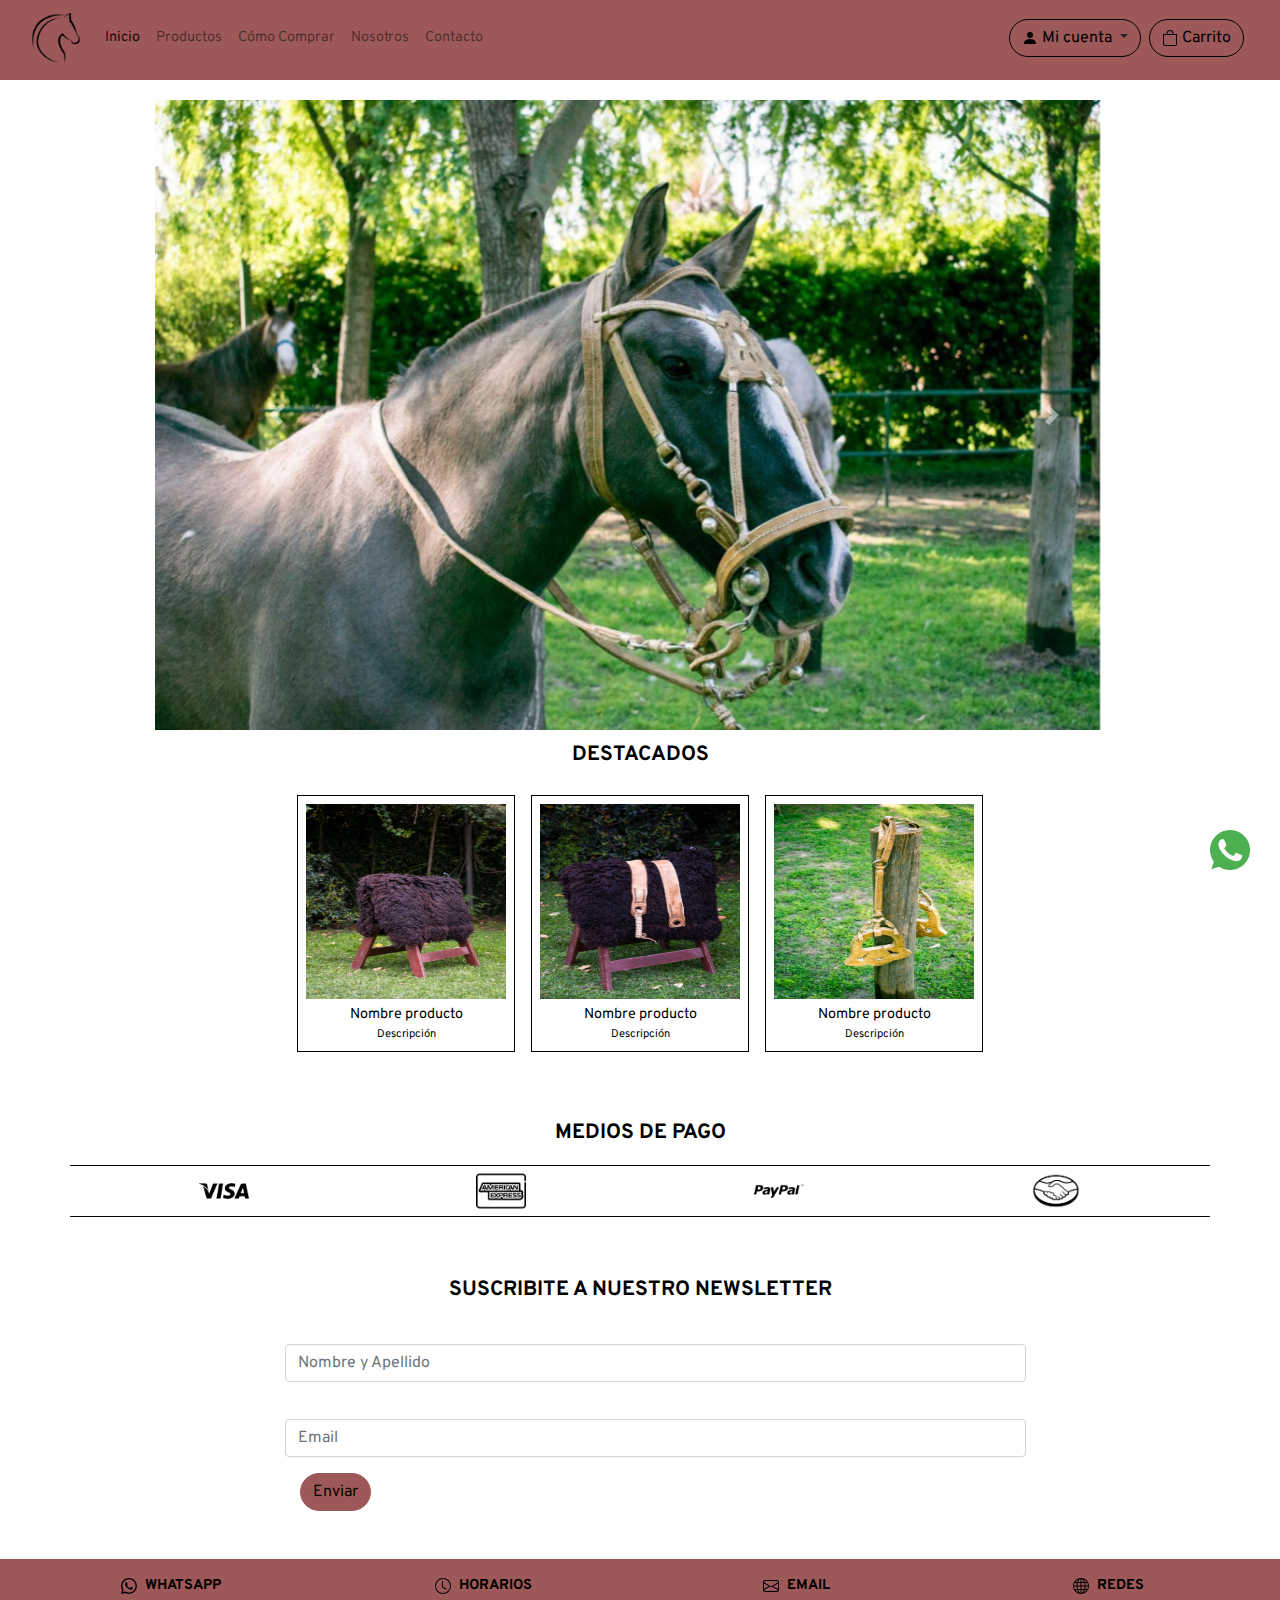
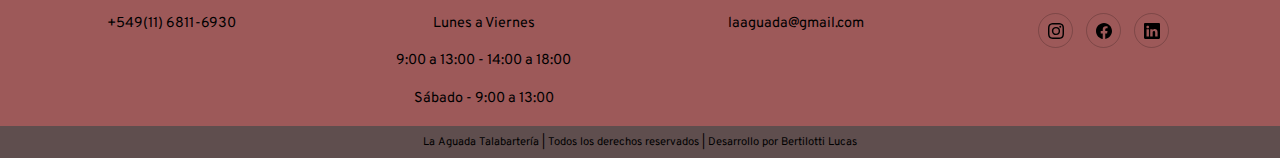
==== index.html @ ffcd155a "initial commit" ====
<!DOCTYPE html>
<html>
<head>
	<title>La Aguada - Inicio</title>
	<meta charset="utf-8">
	<meta name="viewport" content="width=devide-width, initial-scale=1">
	<meta name="description" content="Talabartería La Aguada es una empresa familiar dedicada a la venta de productos de campo. Contamos con envíos a todo el páis.">
	<meta name="keywords" content="talabartería, productos de cuero">
	<link rel="stylesheet" href="css-scss/animate.min.css"/>
	<link rel="stylesheet" href="bootstrap/css/bootstrap.min.css">
	<link rel="stylesheet" href="css-scss/estilos.css" type="text/css">
</head>
<body>
	<header>
		<div class="container-fluid header">
			<nav class="navbar navbar-expand-lg navbar-light">
				<a class="navbar-brand logo" href="index.html"><img src="imagenes/logo.png" alt="Logo"></a>
				<button class="navbar-toggler" type="button" data-toggle="collapse" data-target="#navbarNavAltMarkup" aria-controls="navbarNavAltMarkup" aria-expanded="false" aria-label="Toggle navigation">
					<span class="navbar-toggler-icon"></span>
				</button>
				<div class="collapse navbar-collapse" id="navbarNavAltMarkup">
					<div class="navbar-nav">
						<a class="nav-link active" href="index.html">Inicio </a>
						<a class="nav-link" href="producto.html">Productos</a>
						<a class="nav-link" href="comocomprar.html">Cómo Comprar</a>
						<a class="nav-link" href="nosotros.html">Nosotros</a>
						<a class="nav-link" href="contacto.html">Contacto</a>
					</div>
					<div class="contenedorBotonesHeader">
						<span class="dropdown">
							<button class="botonesHeader btn rounded-pill dropdown-toggle my-1" type="button" id="dropdownMenuButton" data-toggle="dropdown" aria-haspopup="true" aria-expanded="false">
								<a href="#"><i class="bi bi-person-fill"></i><img src="imagenes/person-fill.svg" alt="Botón para ingresar a tú cuenta"> Mi cuenta</a>
							</button>
							<div class="dropdown-menu" aria-labelledby="dropdownMenuButton">
								<button class="btn" data-toggle="modal" data-target="#headerModal">
									<a class="dropdown-item" href="#">Ingresar</a>
									<a class="dropdown-item" href="#">Crear cuenta</a>
								</button>
							</div>
						</span>
						<span>
							<button class="botonesHeader btn rounded-pill my-1" data-toggle="modal" data-target="#headerModal">
								<a href="#"><i class="bi bi-bag"></i><img src="imagenes/bag.svg" alt="Carrito de compras"> Carrito</a>
							</button>
						</span>				
					</div>			
				</div>
			</nav>
		</div>
	</header>
	<div class="container-fluid ">
		<div class="container tamañoCarrousel">
		<div id="carouselExampleInterval" class="carousel slide" data-ride="carousel">
				<div class="carousel-inner">
					<div class="carousel-item active" data-interval="10000">
						<img src="imagenes/caballo1-desktop.jpg" srcset="imagenes/caballo1-mobile.jpg 580w, imagenes/caballo1-tablet.jpg 960w, imagenes/caballo1-desktop.jpg" class="d-block" alt="...">
					</div>
					<div class="carousel-item" data-interval="2000">
						<img src="imagenes/cuchillo2.jpg" srcset="imagenes/cuchillo2-mobile.jpg 580w, imagenes/cuchillo2-tablet.jpg 960w, imagenes/cuchillo2.jpg" class="d-block" alt="...">
					</div>
					<div class="carousel-item">
						<img src="imagenes/lazo1.jpg" srcset="imagenes/lazo1-mobile.jpg 580w, imagenes/lazo1-tablet.jpg 960w, imagenes/lazo1.jpg" class="d-block" alt="...">
					</div>
				</div>
				<a class="carousel-control-prev ml-5" href="#carouselExampleInterval" role="button" data-slide="prev">
					<span class="carousel-control-prev-icon" aria-hidden="true"></span>
					<span class="sr-only">Siguiente</span>
				</a>
				<a class="carousel-control-next" href="#carouselExampleInterval" role="button" data-slide="next">
					<span class="carousel-control-next-icon" aria-hidden="true"></span>
					<span class="sr-only">Anterior</span>
				</a>
			</div>
		</div>
	</div>
	<div>
		<div class="container-fluid">
			<p class="titulo">DESTACADOS</p>
			<div class="container d-flex justify-content-center flex-wrap">
				<div class="contenedorProducto text-center m-2 p-2">
					<a href="producto.html"><img src="productos/producto1.jpg" alt="Producto1"></a>
					<p>Nombre producto</p>
					<p class="descripcionProducto">Descripción</p>
				</div>
				<div class="contenedorProducto text-center m-2 p-2">
					<a href="producto.html"><img src="productos/producto2.jpg" alt="Producto2"></a>
					<p>Nombre producto</p>
					<p class="descripcionProducto">Descripción</p>
				</div>
				<div class="contenedorProducto text-center m-2 p-2">
					<a href="producto.html"><img src="productos/producto3.jpg" alt="Producto3"></a>
					<p>Nombre producto</p>
					<p class="descripcionProducto">Descripción</p>
				</div>
			</div>			
		</div>
	</div>
	<div class="contenedorWhatsapp">
		<a href="https://web.whatsapp.com/" rel="noopener noreferrer" target="_blank"><img class="botonWhatsapp" src="imagenes/whatsapp.png" alt="Whatsapp"></a>
	</div>
	<div class="container-fluid my-5">
		<div class="container">
			<p class="titulo">MEDIOS DE PAGO</p>
		</div>
		<div class="container row mx-auto bordeSolidoTop bordeSolidoBottom">
			<div class="col-12 col-md-6 col-lg-3">
				<img class="d-block mx-auto mediosPago" src="imagenes/visa.png" alt="Medio de pago Visa" title="Visa">				
			</div>
			<div class="col-12 col-md-6 col-lg-3">
				<img class="d-block mx-auto mediosPago" src="imagenes/amex.png" alt="Medio de pago American Express" title="American Express">				
			</div>
			<div class="col-12 col-md-6 col-lg-3">
				<img class="d-block mx-auto mediosPago" src="imagenes/paypal.png" alt="Medio de pago PayPal" title="PayPal">
			</div>
			<div class="col-12 col-md-6 col-lg-3">
				<img class="d-block mx-auto mediosPago" src="imagenes/meli.png" alt="Medio de pago Mercado Pago" title="Mercado Pago">
			</div>
		</div>
	</div>
	<div class="container row mx-auto reseteoFormulario">
		<div class="mx-auto">
			<p class="titulo">SUSCRIBITE A NUESTRO NEWSLETTER</p>
		</div>
		<div class="col-10 col-md-10 offset-2">
			<form>
				<div class="form-group row">
					<div class="col-sm-10">
						<label for="NombreApellido"></label>
						<input type="text" class="form-control" placeholder="Nombre y Apellido" id="NombreApellido">
					</div>
				</div>
				<div class="form-group row">
					<div class="col-sm-10">
						<label for="inputEmail3"></label>
						<input type="email" class="form-control" placeholder="Email" id="inputEmail3">
					</div>
				</div>
				<div class="col-sm-10">
					<button type="button" class="boton btn btn-dark rounded-pill" data-toggle="modal" data-target="#newsletterModal">Enviar</button>
				</div>
			</form>
		</div>
	</div>
	<div class="container-fluid row mx-auto text-center informacionFooter">
		<div class="col-12 col-md-3 col-lg-3">
			<p>
				<i class="bi bi-whatsapp"></i>
				<img src="imagenes/whatsapp.svg" alt="Icono de whatsapp">
				<strong>WHATSAPP</strong>
			</p>
			<p>+549(11) 6811-6930</p>
		</div>
		<div class="col-12 col-md-3 col-lg-3">
			<p>
				<i class="bi bi-clock"></i>
				<img src="imagenes/clock.svg" alt="Icono de un reloj">
				<strong>HORARIOS</strong>
			</p>
			<p>Lunes a Viernes</p>
			<p>9:00 a 13:00 - 14:00 a 18:00</p>
			<p>Sábado - 9:00 a 13:00</p>
		</div>
		<div class="col-12 col-md-3 col-lg-3">
			<p>
				<i class="bi bi-envelope"></i><img src="imagenes/email.svg" alt="Icono del email">
				<strong>EMAIL</strong>
			</p>
			<p>laaguada@gmail.com</p>
		</div>
		<div class="col-12 col-md-3 col-lg-3">
			<p>
				<i class="bi bi-globe"></i>
				<img src="imagenes/redes.svg" alt="Icono representativo de las redes sociales">
				<strong>REDES</strong>
			</p>
			<span class="socialMedia">
				<a href="https://www.instagram.com/laaguada.talabarteria/?hl=es-la" rel="noopener noreferrer" target="_blank">
					<i class="bi bi-instagram"></i>
					<img src="imagenes/instagram.svg" alt="Logo de Instagram" title="Síguenos en Instagram">
				</a>
			</span>
			<span class="socialMedia">
				<a href="https://www.facebook.com/" rel="noopener noreferrer" target="_blank">
					<i class="bi bi-facebook"></i>
					<img src="imagenes/facebook.svg" alt="Logo de Facebook" title="Síguenos en Facebook">
				</a>			
			</span>
			<span class="socialMedia">
				<a href="https://ar.linkedin.com/" rel="noopener noreferrer" target="_blank">
					<i class="bi bi-linkedin"></i>
					<img src="imagenes/linkedin.svg" alt="Logo de Linkedin" title="Síguenos en Linkedin">
				</a>			
			</span>
		</div>
	</div>
	<div class="footer container-fluid text-center py-2">
		<p>La Aguada Talabartería | Todos los derechos reservados | Desarrollo por Bertilotti Lucas<p>
	</div> 
	<!-- Modal Header-->
	<div class="modal fade" id="headerModal" tabindex="-1" aria-labelledby="exampleModalLabel" aria-hidden="true">
		<div class="modal-dialog">
			<div class="modal-content">
				<div class="modal-header">
					<h5 class="modal-title" id="exampleModalLabel"><strong>La Aguada Talabartería</strong></h5>
					<button type="button" class="close" data-dismiss="modal" aria-label="Close">
						<span aria-hidden="true">&times;</span>
					</button>
				</div>
				<div class="modal-body">
					<p>Sitio en construcción.</p>
					<p>Muy pronto estará disponible!</p>
				</div>
				<div class="modal-footer">
					<button type="button" class="btn btn-dark rounded-pill boton" data-dismiss="modal">Salir</button>
				</div>
			</div>
		</div>
	</div>
	<!-- Modal Newsletter-->
	<div class="modal fade" id="newsletterModal" tabindex="-1" aria-labelledby="exampleModalLabel" aria-hidden="true">
		<div class="modal-dialog">
			<div class="modal-content">
				<div class="modal-header">
					<h5 class="modal-title" id="exampleModalLabel"><strong>Newsletter</strong></h5>
					<button type="button" class="close" data-dismiss="modal" aria-label="Close">
						<span aria-hidden="true">&times;</span>
					</button>
				</div>
				<div class="modal-body">
					<p>Muchas gracias por suscribirte!</p>
					<p>Estarás recibiendo todas las novedades.</p>
				</div>
				<div class="modal-footer">
					<button type="button" class="btn btn-dark rounded-pill boton" data-dismiss="modal">Salir</button>
				</div>
			</div>
		</div>
	</div>
	<script src="js/wow.min.js"></script>
    <script>
    	new WOW().init();
    </script>
    <script src="js/jquery-3.5.1.slim.min.js"></script>
    <script src="bootstrap/js/bootstrap.bundle.min.js"></script>
</body>
</html>
---- css-scss/estilos.css ----
@charset "UTF-8";
@import url("https://fonts.googleapis.com/css2?family=Overpass:wght@300;400;600;700&display=swap");
* {
  padding: 0;
  margin: 0;
}

body {
  font-family: "Overpass", sans-serif;
  font-weight: 400;
  color: #000;
  font-size: .9rem;
}

.header {
  position: fixed;
  top: 0;
  min-height: 80px;
  background-color: #9d5959;
  z-index: 999;
}

.header .logo img {
  max-width: 50px;
}

.header .botonesHeader {
  border: 1px solid #000;
  margin-right: 5px;
}

.header .botonesHeader a {
  list-style: none;
  text-decoration: none;
  color: #000;
}

.header .contenedorBotonesHeader {
  margin-left: auto;
}

.header .contenedorBotonesHeader button:focus {
  outline: none;
  -webkit-box-shadow: none;
          box-shadow: none;
}

@media all and (max-width: 1024px) {
  .contenedorBotonesHeader span {
    display: block;
  }
}

.tamañoCarrousel {
  margin-top: 100px;
  width: 80%;
}

.tamañoCarrousel img {
  height: 70vh;
  max-width: 1024;
  max-height: 700px;
  /*
		height: 100%;
		width: 100%;
		object-fit: contain;
		max-width: 1024;
		max-height: 700px;		
		*/
}

.titulo {
  padding-top: 10px;
  text-align: center;
  font-size: 1.3rem;
  font-weight: 700;
}

.contenido {
  padding-top: 80px;
}

.contenedorProducto {
  border: 1px solid #000;
  -webkit-transition: all 450ms ease-in-out;
  transition: all 450ms ease-in-out;
}

.contenedorProducto img {
  width: 200px;
  height: 200px;
  padding-bottom: 5px;
}

.contenedorProducto:hover {
  -webkit-transform: scale(1.1);
          transform: scale(1.1);
  background-color: #fff;
  color: #000;
}

.contenedorProducto p {
  margin: 0;
}

.contenedorProducto .descripcionProducto {
  font-size: 0.7rem;
}

.mediosPago {
  width: 50px;
  height: 50px;
}

.botonWhatsapp {
  display: block;
  width: 40px;
  height: 40px;
  position: fixed;
  right: 30px;
  bottom: 30px;
  text-align: center;
  z-index: 999;
}

.reseteoFormulario input:hover, .reseteoFormulario input:focus, .reseteoFormulario textarea:focus, .reseteoFormulario button:focus {
  outline: none;
  -webkit-box-shadow: none;
          box-shadow: none;
  border: 1px solid #9d5959;
}

.boton {
  background-color: #9d5959;
  border-color: #9d5959;
  color: #000;
}

.boton:hover {
  background-color: #000000;
  border-color: #000000;
  color: #fff;
}

.footer {
  background-color: #5f4e4e;
}

.footer p {
  color: #000;
  font-size: 0.7rem;
  margin: 0;
}

.informacionFooter {
  margin-top: 3rem;
  padding-top: 1rem;
  background-color: #9d5959;
}

.informacionFooter p img {
  margin-right: 5px;
}

.informacionFooter .socialMedia {
  height: 35px;
  width: 35px;
  display: inline-block;
  line-height: 35px;
  margin: 0 10px 10px 0;
  text-align: center;
  border-radius: 50%;
  border: 1px rgba(0, 0, 0, 0.2) solid;
  -webkit-transition: 450ms ease-in-out;
  transition: 450ms ease-in-out;
}

.informacionFooter .socialMedia:hover {
  background-color: #fff;
  -webkit-transition: 450ms ease-in-out;
  transition: 450ms ease-in-out;
}

.bordeSolidoTop {
  border-top: 1px solid #000;
}

.bordeSolidoBottom {
  border-bottom: 1px solid #000;
}

.articulos {
  display: -webkit-box;
  display: -ms-flexbox;
  display: flex;
  -webkit-box-orient: horizontal;
  -webkit-box-direction: normal;
      -ms-flex-flow: row wrap;
          flex-flow: row wrap;
  -webkit-box-pack: center;
      -ms-flex-pack: center;
          justify-content: center;
}

.articulos .columnaProductos {
  display: -webkit-box;
  display: -ms-flexbox;
  display: flex;
  -webkit-box-orient: horizontal;
  -webkit-box-direction: normal;
      -ms-flex-direction: row;
          flex-direction: row;
}

.articulos .columnaProductos .articulo {
  color: #444;
  font-size: 1.3rem;
  letter-spacing: 1px;
  padding: 5px;
  margin: 2px;
  border: 1px solid #BABABA;
}

.articulos .columnaProductos .articulo h3 {
  text-transform: uppercase;
  text-align: center;
}

.articulos .columnaProductos .articulo div {
  font-size: 0.7rem;
}

.articulos .columnaProductos .articulo img {
  width: 150px;
  height: 150px;
}

.card {
  border: 2px solid #000;
  border-radius: 2rem;
}

.card .card-header {
  background-color: #aaa5a5;
  border: none;
  padding: .3rem;
}

.card .btn {
  -webkit-box-shadow: none !important;
          box-shadow: none !important;
}

.contenedorImagen {
  background-image: url(../imagenes/presentacion.jpg);
  background-position: center;
  background-size: cover;
  min-height: 250px;
  height: 60vh;
  max-height: 320px;
}

.presentacion p {
  letter-spacing: .5px;
  word-spacing: .5px;
}

.formulario {
  padding: 20px;
  border: 2px solid #000;
  border-radius: 10%;
  -webkit-box-align: center;
      -ms-flex-align: center;
          align-items: center;
  min-height: 40vh;
}

.formulario .form-control {
  resize: none;
}

.imagenContacto {
  background-image: url("../imagenes/caballo-desktop.jpg");
  background-position: center;
  background-size: cover;
  border-radius: 10%;
  border: 2px solid #000;
  min-height: 40vh;
}

.contacto iframe {
  border: none;
  width: 100%;
  height: 250px;
}
/*# sourceMappingURL=estilos.css.map */
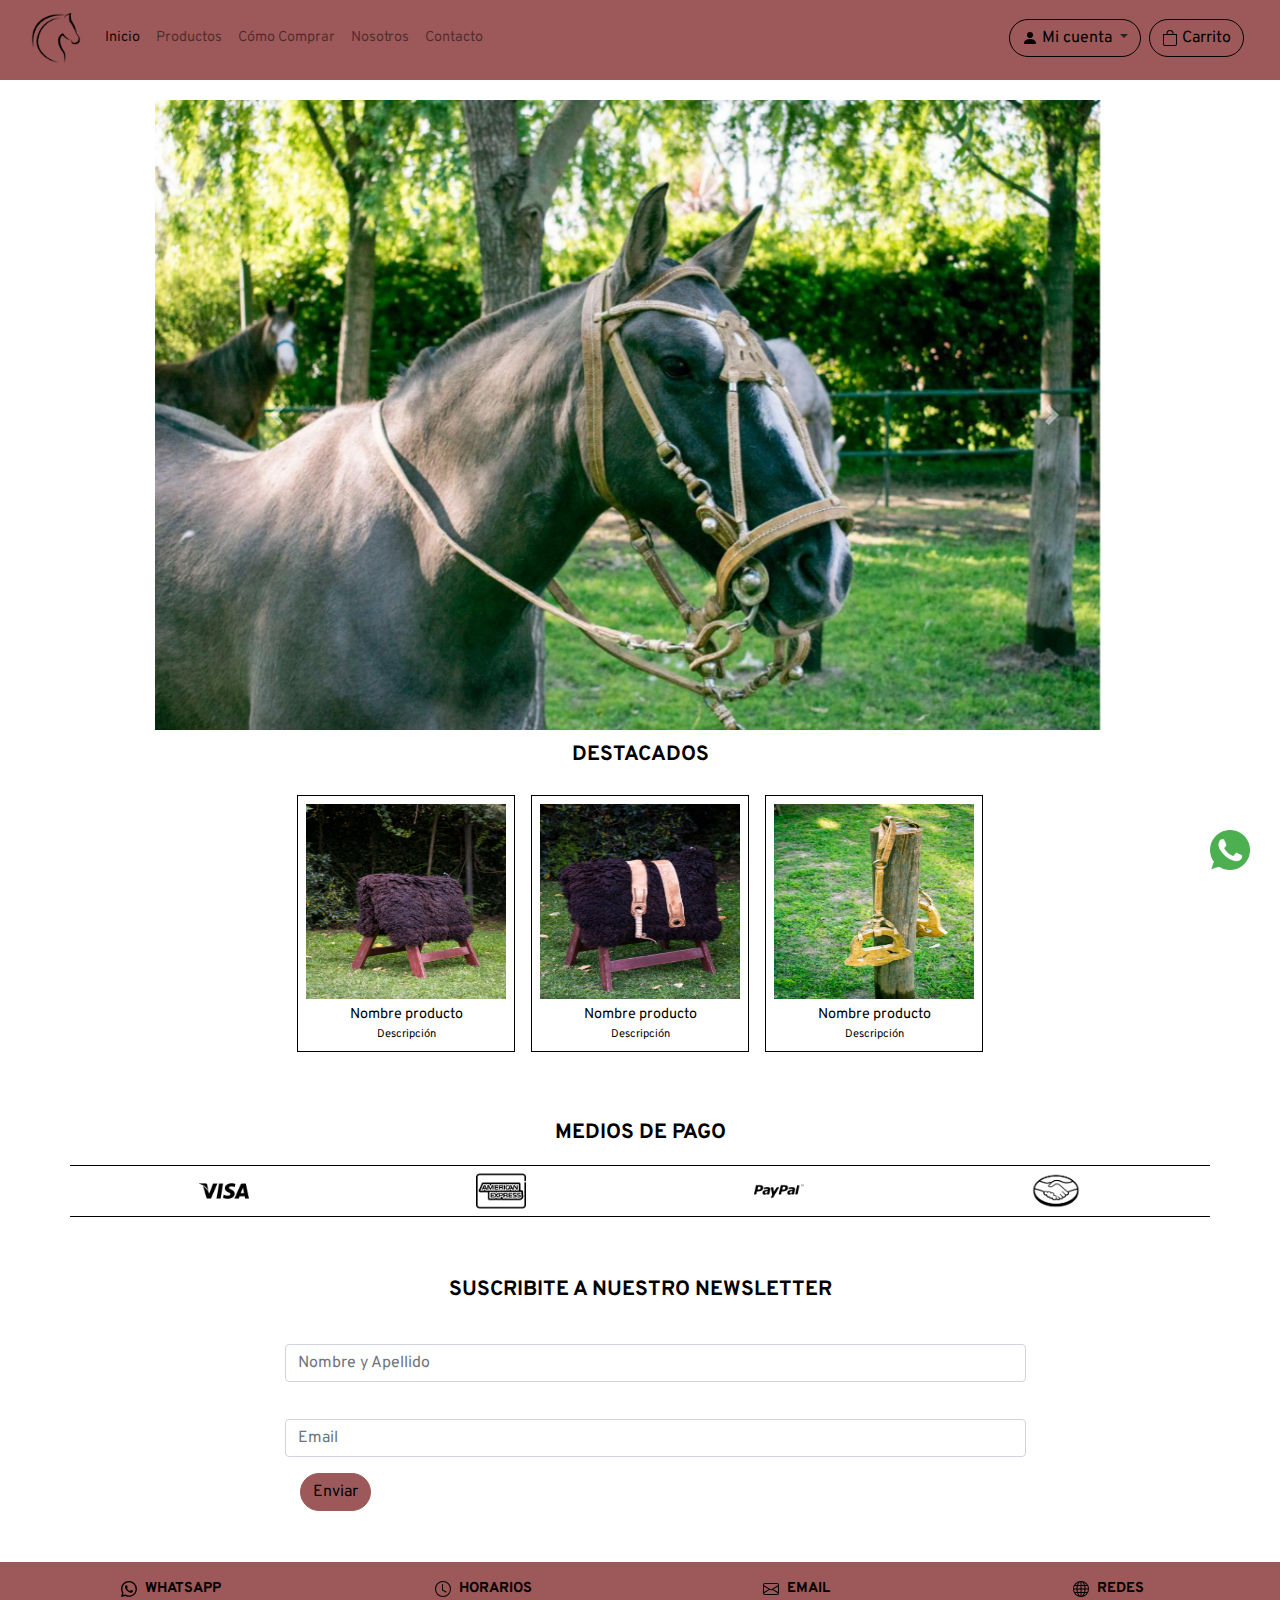
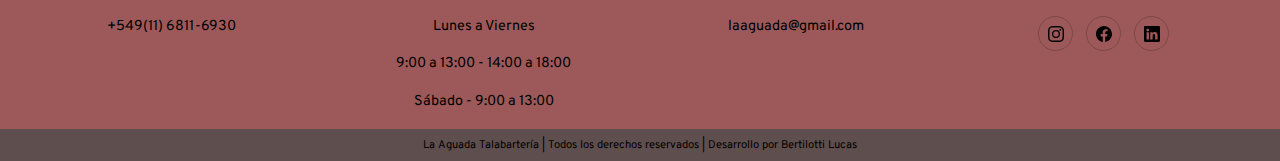
==== commit 355ae36f: "cambio imagen contacto" ====
--- a/index.html
+++ b/index.html
@@ -33,8 +33,8 @@
 							</button>
 							<div class="dropdown-menu" aria-labelledby="dropdownMenuButton">
 								<button class="btn" data-toggle="modal" data-target="#headerModal">
-									<a class="dropdown-item" href="#">Ingresar</a>
-									<a class="dropdown-item" href="#">Crear cuenta</a>
+									<a class="dropdown-item boton btn" href="#">Ingresar</a>
+									<a class="dropdown-item boton btn" href="#">Crear cuenta</a>
 								</button>
 							</div>
 						</span>
--- a/css-scss/estilos.css
+++ b/css-scss/estilos.css
@@ -33,6 +33,10 @@
   list-style: none;
   text-decoration: none;
   color: #000;
+}
+
+.header .botonesHeader afocus {
+  background-color: #000;
 }
 
 .header .contenedorBotonesHeader {
@@ -134,6 +138,7 @@
   background-color: #9d5959;
   border-color: #9d5959;
   color: #000;
+  margin-bottom: 3px;
 }
 
 .boton:hover {
@@ -268,7 +273,7 @@
 .formulario {
   padding: 20px;
   border: 2px solid #000;
-  border-radius: 10%;
+  border-radius: 5%;
   -webkit-box-align: center;
       -ms-flex-align: center;
           align-items: center;
@@ -279,18 +284,11 @@
   resize: none;
 }
 
-.imagenContacto {
-  background-image: url("../imagenes/caballo-desktop.jpg");
-  background-position: center;
-  background-size: cover;
-  border-radius: 10%;
+.contacto iframe {
   border: 2px solid #000;
+  border-radius: 2rem;
+  width: 100%;
+  height: 100%;
   min-height: 40vh;
 }
-
-.contacto iframe {
-  border: none;
-  width: 100%;
-  height: 250px;
-}
 /*# sourceMappingURL=estilos.css.map */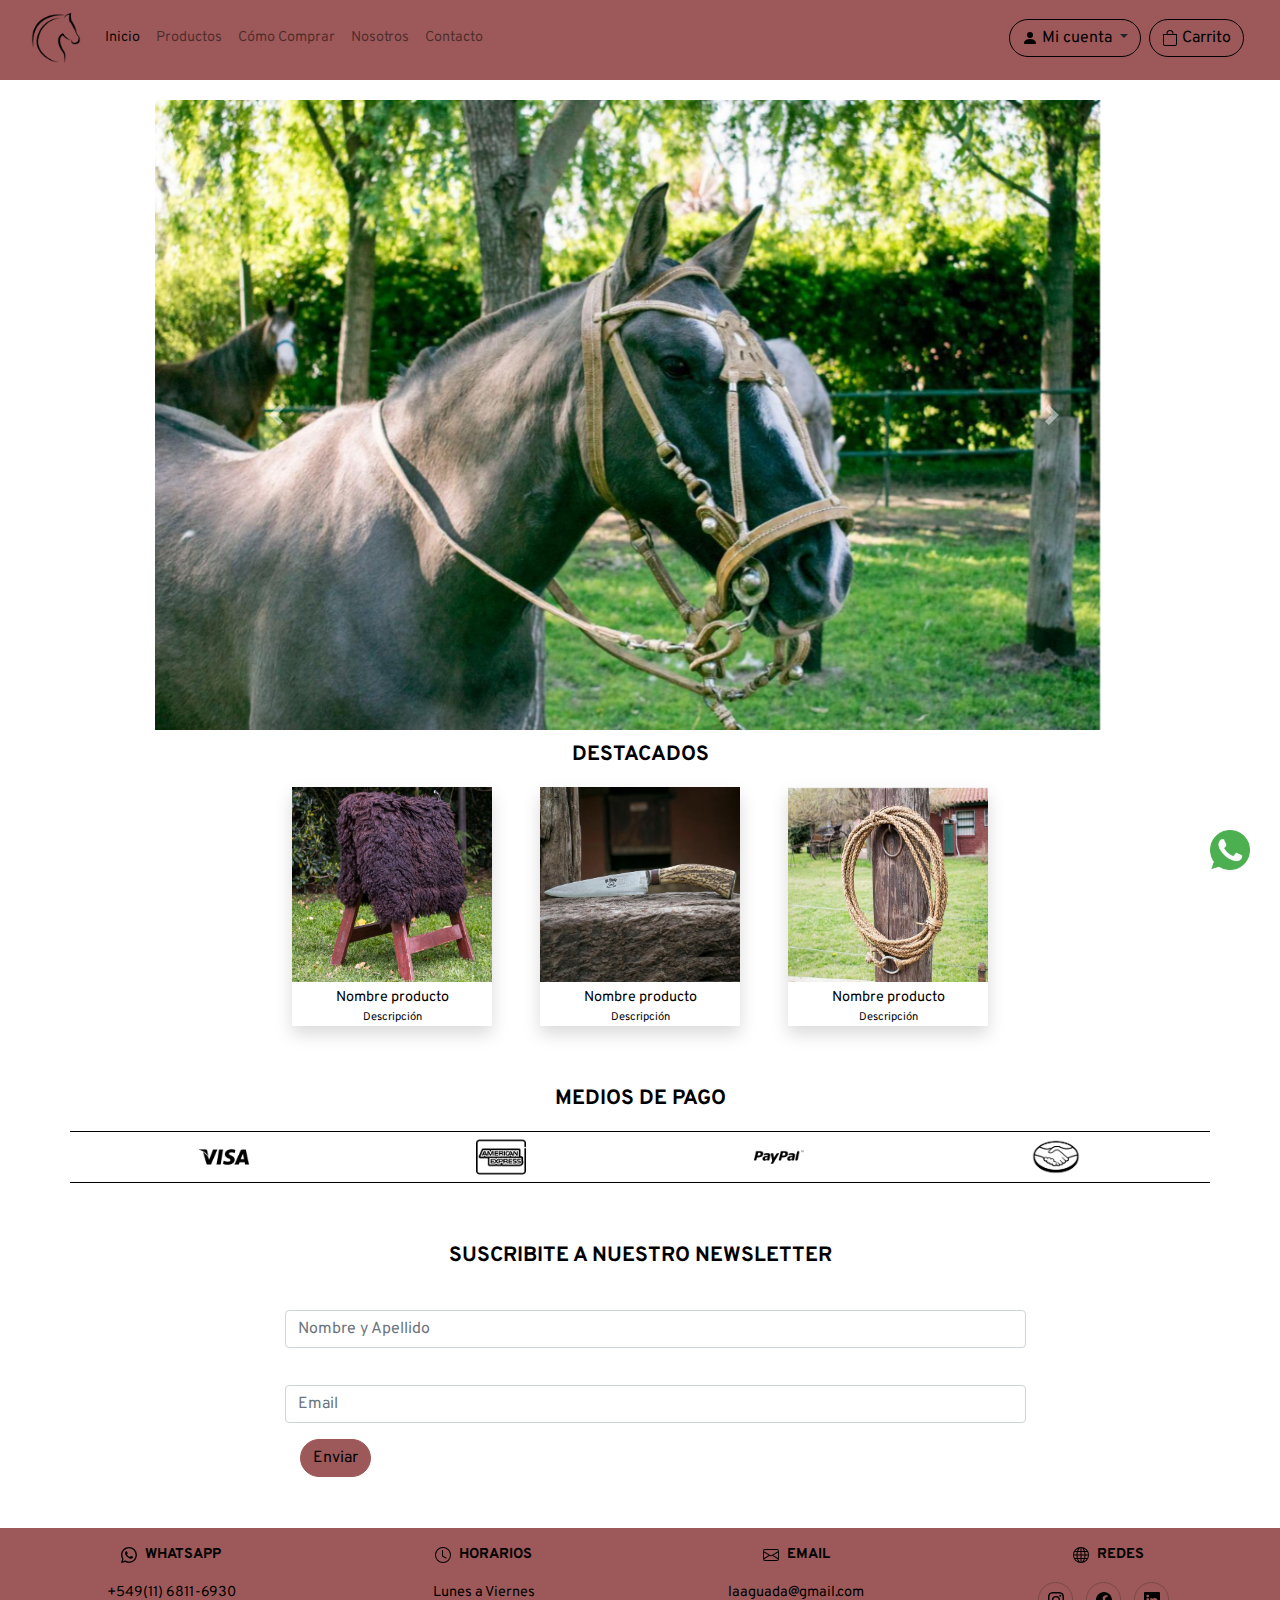
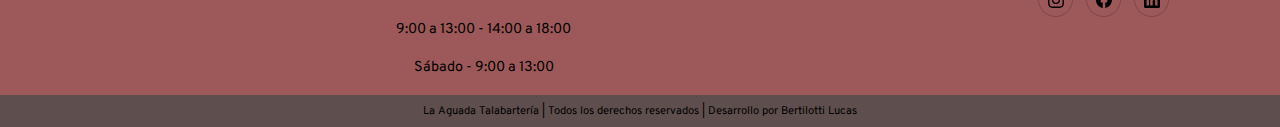
==== commit cc8645e7: "Arreglo sección productos" ====
--- a/index.html
+++ b/index.html
@@ -53,7 +53,7 @@
 		<div id="carouselExampleInterval" class="carousel slide" data-ride="carousel">
 				<div class="carousel-inner">
 					<div class="carousel-item active" data-interval="10000">
-						<img src="imagenes/caballo1-desktop.jpg" srcset="imagenes/caballo1-mobile.jpg 580w, imagenes/caballo1-tablet.jpg 960w, imagenes/caballo1-desktop.jpg" class="d-block" alt="...">
+						<img src="imagenes/caballo1-final.jpg" srcset="imagenes/caballo1-mobile.jpg 580w, imagenes/caballo1-tablet.jpg 960w, imagenes/caballo1-desktop.jpg" class="d-block" alt="...">
 					</div>
 					<div class="carousel-item" data-interval="2000">
 						<img src="imagenes/cuchillo2.jpg" srcset="imagenes/cuchillo2-mobile.jpg 580w, imagenes/cuchillo2-tablet.jpg 960w, imagenes/cuchillo2.jpg" class="d-block" alt="...">
@@ -77,18 +77,18 @@
 		<div class="container-fluid">
 			<p class="titulo">DESTACADOS</p>
 			<div class="container d-flex justify-content-center flex-wrap">
-				<div class="contenedorProducto text-center m-2 p-2">
-					<a href="producto.html"><img src="productos/producto1.jpg" alt="Producto1"></a>
+				<div class="contenedorProducto shadow text-center mx-4">
+					<a href="producto.html"><img src="productos/producto1-desktop.jpg" alt="Producto1"></a>
 					<p>Nombre producto</p>
 					<p class="descripcionProducto">Descripción</p>
 				</div>
-				<div class="contenedorProducto text-center m-2 p-2">
-					<a href="producto.html"><img src="productos/producto2.jpg" alt="Producto2"></a>
+				<div class="contenedorProducto shadow text-center mx-4">
+					<a href="producto.html"><img src="productos/cuchillo4-desktop.jpg" alt="Producto2"></a>
 					<p>Nombre producto</p>
 					<p class="descripcionProducto">Descripción</p>
 				</div>
-				<div class="contenedorProducto text-center m-2 p-2">
-					<a href="producto.html"><img src="productos/producto3.jpg" alt="Producto3"></a>
+				<div class="contenedorProducto shadow text-center mx-4">
+					<a href="producto.html"><img src="productos/producto7-desktop.jpg" alt="Producto3"></a>
 					<p>Nombre producto</p>
 					<p class="descripcionProducto">Descripción</p>
 				</div>
--- a/css-scss/estilos.css
+++ b/css-scss/estilos.css
@@ -64,13 +64,14 @@
   height: 70vh;
   max-width: 1024;
   max-height: 700px;
-  /*
-		height: 100%;
+  /*	margin-top: 100px;
+		height: 70vh;
 		width: 100%;
 		object-fit: contain;
 		max-width: 1024;
 		max-height: 700px;		
-		*/
+		
+	*/
 }
 
 .titulo {
@@ -85,7 +86,6 @@
 }
 
 .contenedorProducto {
-  border: 1px solid #000;
   -webkit-transition: all 450ms ease-in-out;
   transition: all 450ms ease-in-out;
 }
@@ -99,8 +99,6 @@
 .contenedorProducto:hover {
   -webkit-transform: scale(1.1);
           transform: scale(1.1);
-  background-color: #fff;
-  color: #000;
 }
 
 .contenedorProducto p {
@@ -109,6 +107,45 @@
 
 .contenedorProducto .descripcionProducto {
   font-size: 0.7rem;
+}
+
+.galeriaProductos {
+  border: none;
+  max-width: 230px;
+  -webkit-transition: all 450ms ease-in-out;
+  transition: all 450ms ease-in-out;
+}
+
+.galeriaProductos:hover {
+  -webkit-transform: scale(1.1);
+          transform: scale(1.1);
+}
+
+.galeriaProductos .card-img-top {
+  height: 200px;
+}
+
+.galeriaProductos .card-title {
+  font-size: 1rem;
+  font-weight: 600;
+}
+
+.galeriaProductos .card-text {
+  font-size: 0.7rem;
+}
+
+.galeriaProductos .btn {
+  -webkit-box-shadow: none !important;
+          box-shadow: none !important;
+  padding: .2rem .5rem;
+  font-size: .8rem;
+}
+
+.galeriaProductos .btn:focus {
+  outline: none;
+  -webkit-box-shadow: none;
+          box-shadow: none;
+  border: 1px solid #9d5959;
 }
 
 .mediosPago {
@@ -194,64 +231,55 @@
   border-bottom: 1px solid #000;
 }
 
-.articulos {
-  display: -webkit-box;
-  display: -ms-flexbox;
-  display: flex;
-  -webkit-box-orient: horizontal;
-  -webkit-box-direction: normal;
-      -ms-flex-flow: row wrap;
-          flex-flow: row wrap;
-  -webkit-box-pack: center;
-      -ms-flex-pack: center;
-          justify-content: center;
-}
-
-.articulos .columnaProductos {
-  display: -webkit-box;
-  display: -ms-flexbox;
-  display: flex;
-  -webkit-box-orient: horizontal;
-  -webkit-box-direction: normal;
-      -ms-flex-direction: row;
-          flex-direction: row;
-}
-
-.articulos .columnaProductos .articulo {
-  color: #444;
-  font-size: 1.3rem;
-  letter-spacing: 1px;
-  padding: 5px;
-  margin: 2px;
-  border: 1px solid #BABABA;
-}
-
-.articulos .columnaProductos .articulo h3 {
-  text-transform: uppercase;
-  text-align: center;
-}
-
-.articulos .columnaProductos .articulo div {
-  font-size: 0.7rem;
-}
-
-.articulos .columnaProductos .articulo img {
-  width: 150px;
-  height: 150px;
-}
-
-.card {
+.productos {
+  width: 100px;
+  height: 100px;
+}
+
+/*
+
+.articulos{
+	display: flex;
+	flex-flow: row wrap;
+	justify-content: center;
+    .columnaProductos{
+		display: flex;
+		flex-direction: row;
+        .articulo{
+			color: #444;
+			font-size: $fuente-grande;
+			letter-spacing: 1px;
+			padding: 5px;
+			margin: 2px; 
+			border: 1px solid #BABABA;
+            h3{
+				text-transform: uppercase;
+				text-align: center;
+			}
+            div{
+				font-size: $fuente-chico;
+			}
+            img{
+				width: 150px;
+				height: 150px;
+			}
+		}
+	}
+}
+
+*/
+.comoComprar .card {
   border: 2px solid #000;
   border-radius: 2rem;
 }
 
-.card .card-header {
+.comoComprar .card .card-header {
   background-color: #aaa5a5;
   border: none;
   padding: .3rem;
 }
 
-.card .btn {
+.comoComprar .card .btn {
   -webkit-box-shadow: none !important;
           box-shadow: none !important;
 }
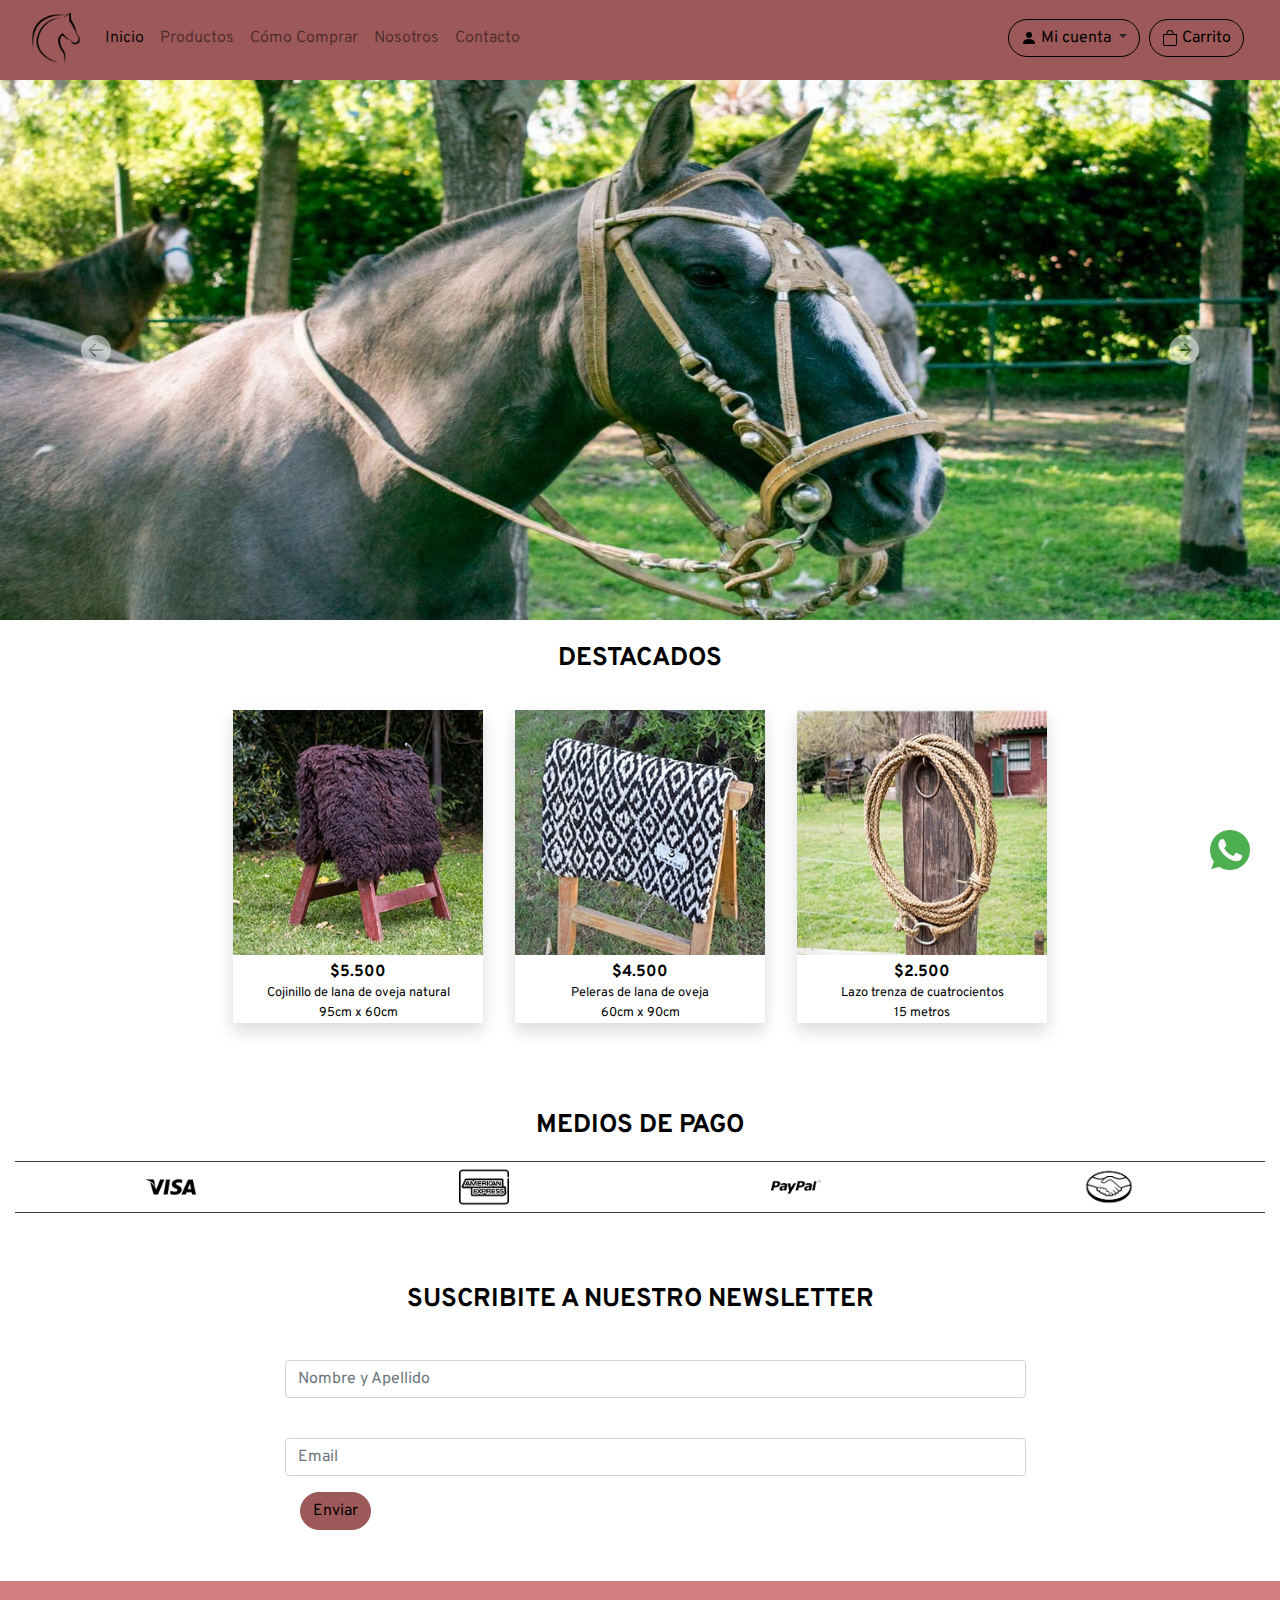
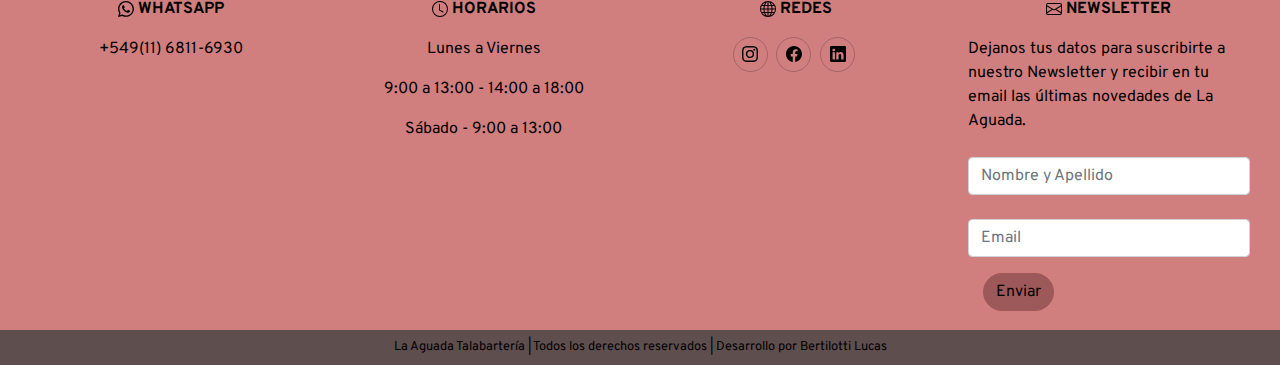
==== commit 04e52837: "arrlego de: carousel- img de prod- preg frec- footer" ====
--- a/index.html
+++ b/index.html
@@ -4,7 +4,7 @@
 	<title>La Aguada - Inicio</title>
 	<meta charset="utf-8">
 	<meta name="viewport" content="width=devide-width, initial-scale=1">
-	<meta name="description" content="Talabartería La Aguada es una empresa familiar dedicada a la venta de productos de campo. Contamos con envíos a todo el páis.">
+	<meta name="description" content="La Aguada Talabartería es una empresa familiar dedicada a la venta de productos de campo. Contamos con envíos a todo el páis.">
 	<meta name="keywords" content="talabartería, productos de cuero">
 	<link rel="stylesheet" href="css-scss/animate.min.css"/>
 	<link rel="stylesheet" href="bootstrap/css/bootstrap.min.css">
@@ -48,61 +48,64 @@
 			</nav>
 		</div>
 	</header>
-	<div class="container-fluid ">
-		<div class="container tamañoCarrousel">
-		<div id="carouselExampleInterval" class="carousel slide" data-ride="carousel">
-				<div class="carousel-inner">
-					<div class="carousel-item active" data-interval="10000">
-						<img src="imagenes/caballo1-final.jpg" srcset="imagenes/caballo1-mobile.jpg 580w, imagenes/caballo1-tablet.jpg 960w, imagenes/caballo1-desktop.jpg" class="d-block" alt="...">
-					</div>
-					<div class="carousel-item" data-interval="2000">
-						<img src="imagenes/cuchillo2.jpg" srcset="imagenes/cuchillo2-mobile.jpg 580w, imagenes/cuchillo2-tablet.jpg 960w, imagenes/cuchillo2.jpg" class="d-block" alt="...">
-					</div>
-					<div class="carousel-item">
-						<img src="imagenes/lazo1.jpg" srcset="imagenes/lazo1-mobile.jpg 580w, imagenes/lazo1-tablet.jpg 960w, imagenes/lazo1.jpg" class="d-block" alt="...">
-					</div>
-				</div>
-				<a class="carousel-control-prev ml-5" href="#carouselExampleInterval" role="button" data-slide="prev">
-					<span class="carousel-control-prev-icon" aria-hidden="true"></span>
-					<span class="sr-only">Siguiente</span>
-				</a>
-				<a class="carousel-control-next" href="#carouselExampleInterval" role="button" data-slide="next">
-					<span class="carousel-control-next-icon" aria-hidden="true"></span>
-					<span class="sr-only">Anterior</span>
-				</a>
-			</div>
-		</div>
+	<div id="carouselExampleFade" class="carousel slide carousel-fade" data-ride="carousel">
+		<div class="carousel-inner tamañoCarrousel">
+			<div class="carousel-item active">
+				<img src="imagenes/caballo1-prueba1.jpg" class="d-block w-100" alt="Imagen de un caballo de portada">
+			</div>
+			<div class="carousel-item">
+				<img src="imagenes/caballo4-1.jpg" class="d-block w-100" alt="Imagen de caballos pastando de portada">
+			</div>
+			<div class="carousel-item">
+				<img src="imagenes/caballo8-1.jpg" class="d-block w-100" alt="Imagen de caballos galopando de portada">
+			</div>
+		</div>
+		<a class="carousel-control-prev" href="#carouselExampleFade" role="button" data-slide="prev">
+			<svg xmlns="http://www.w3.org/2000/svg" fill="currentColor" class="bi bi-arrow-left-circle-fill" viewBox="0 0 16 16">
+				<path d="M8 0a8 8 0 1 0 0 16A8 8 0 0 0 8 0zm3.5 7.5a.5.5 0 0 1 0 1H5.707l2.147 2.146a.5.5 0 0 1-.708.708l-3-3a.5.5 0 0 1 0-.708l3-3a.5.5 0 1 1 .708.708L5.707 7.5H11.5z"/>
+			</svg>
+			<span class="sr-only">Previous</span>
+		</a>
+		<a class="carousel-control-next" href="#carouselExampleFade" role="button" data-slide="next">
+			<svg xmlns="http://www.w3.org/2000/svg" fill="currentColor" class="bi bi-arrow-right-circle-fill" viewBox="0 0 16 16">
+				<path d="M8 0a8 8 0 1 1 0 16A8 8 0 0 1 8 0zM4.5 7.5a.5.5 0 0 0 0 1h5.793l-2.147 2.146a.5.5 0 0 0 .708.708l3-3a.5.5 0 0 0 0-.708l-3-3a.5.5 0 1 0-.708.708L10.293 7.5H4.5z"/>
+			</svg>
+			<span class="sr-only">Next</span>
+		</a>
 	</div>
 	<div>
 		<div class="container-fluid">
 			<p class="titulo">DESTACADOS</p>
 			<div class="container d-flex justify-content-center flex-wrap">
-				<div class="contenedorProducto shadow text-center mx-4">
-					<a href="producto.html"><img src="productos/producto1-desktop.jpg" alt="Producto1"></a>
-					<p>Nombre producto</p>
-					<p class="descripcionProducto">Descripción</p>
-				</div>
-				<div class="contenedorProducto shadow text-center mx-4">
-					<a href="producto.html"><img src="productos/cuchillo4-desktop.jpg" alt="Producto2"></a>
-					<p>Nombre producto</p>
-					<p class="descripcionProducto">Descripción</p>
-				</div>
-				<div class="contenedorProducto shadow text-center mx-4">
-					<a href="producto.html"><img src="productos/producto7-desktop.jpg" alt="Producto3"></a>
-					<p>Nombre producto</p>
-					<p class="descripcionProducto">Descripción</p>
+				<div class="contenedorProducto shadow text-center m-3">
+					<a href="producto.html"><img src="productos/cojinillo-negro.jpg" alt="Cojinillo negro"></a>
+					<p><strong>$5.500</strong></p>
+					<p class="descripcionProducto">Cojinillo de lana de oveja natural</p>
+					<p class="descripcionProducto">95cm x 60cm</p>
+				</div>
+				<div class="contenedorProducto shadow text-center m-3">
+					<a href="producto.html"><img src="productos/palera-lana-negro.jpg" alt="Palera de lana de color negro"></a>
+					<p><strong>$4.500</strong></p>
+					<p class="descripcionProducto">Peleras de lana de oveja</p> 
+					<p class="descripcionProducto">60cm x 90cm</p>
+				</div>
+				<div class="contenedorProducto shadow text-center m-3">
+					<a href="producto.html"><img src="productos/lazo-15mts.jpg" alt="Lazo de 3mts de longitud"></a>
+					<p><strong>$2.500</strong></p>
+					<p class="descripcionProducto">Lazo trenza de cuatrocientos</p>
+					<p class="descripcionProducto">15 metros</p>
 				</div>
 			</div>			
 		</div>
 	</div>
 	<div class="contenedorWhatsapp">
-		<a href="https://web.whatsapp.com/" rel="noopener noreferrer" target="_blank"><img class="botonWhatsapp" src="imagenes/whatsapp.png" alt="Whatsapp"></a>
+		<a href="https://api.whatsapp.com/send?phone=+5491168116930&text=Hola, me gustaría consultarte por..." rel="noopener noreferrer" target="_blank"><img class="botonWhatsapp" src="imagenes/whatsapp.png" alt="Whatsapp"></a>
 	</div>
 	<div class="container-fluid my-5">
 		<div class="container">
 			<p class="titulo">MEDIOS DE PAGO</p>
 		</div>
-		<div class="container row mx-auto bordeSolidoTop bordeSolidoBottom">
+		<div class="row mx-auto border border-dark border-left-0 border-right-0">
 			<div class="col-12 col-md-6 col-lg-3">
 				<img class="d-block mx-auto mediosPago" src="imagenes/visa.png" alt="Medio de pago Visa" title="Visa">				
 			</div>
@@ -162,35 +165,46 @@
 		</div>
 		<div class="col-12 col-md-3 col-lg-3">
 			<p>
-				<i class="bi bi-envelope"></i><img src="imagenes/email.svg" alt="Icono del email">
-				<strong>EMAIL</strong>
-			</p>
-			<p>laaguada@gmail.com</p>
-		</div>
-		<div class="col-12 col-md-3 col-lg-3">
-			<p>
 				<i class="bi bi-globe"></i>
 				<img src="imagenes/redes.svg" alt="Icono representativo de las redes sociales">
 				<strong>REDES</strong>
 			</p>
-			<span class="socialMedia">
-				<a href="https://www.instagram.com/laaguada.talabarteria/?hl=es-la" rel="noopener noreferrer" target="_blank">
-					<i class="bi bi-instagram"></i>
-					<img src="imagenes/instagram.svg" alt="Logo de Instagram" title="Síguenos en Instagram">
-				</a>
-			</span>
-			<span class="socialMedia">
-				<a href="https://www.facebook.com/" rel="noopener noreferrer" target="_blank">
-					<i class="bi bi-facebook"></i>
-					<img src="imagenes/facebook.svg" alt="Logo de Facebook" title="Síguenos en Facebook">
-				</a>			
-			</span>
-			<span class="socialMedia">
-				<a href="https://ar.linkedin.com/" rel="noopener noreferrer" target="_blank">
-					<i class="bi bi-linkedin"></i>
-					<img src="imagenes/linkedin.svg" alt="Logo de Linkedin" title="Síguenos en Linkedin">
-				</a>			
-			</span>
+			<a class="socialMedia" href="https://www.instagram.com/laaguada.talabarteria/?hl=es-la" rel="noopener noreferrer" target="_blank">
+				<i class="bi bi-instagram"></i>
+				<img src="imagenes/instagram.svg" alt="Logo de Instagram" title="Síguenos en Instagram">
+			</a>
+			<a class="socialMedia" href="https://www.facebook.com/laaguada.salvat" rel="noopener noreferrer" target="_blank">
+				<i class="bi bi-facebook"></i>
+				<img src="imagenes/facebook.svg" alt="Logo de Facebook" title="Síguenos en Facebook">
+			</a>
+			<a class="socialMedia" href="https://ar.linkedin.com/" rel="noopener noreferrer" target="_blank">
+				<i class="bi bi-linkedin"></i>
+				<img src="imagenes/linkedin.svg" alt="Logo de Linkedin" title="Síguenos en Linkedin">
+			</a>
+		</div>
+		<div class="col-12 col-md-3 col-lg-3">
+			<p>
+				<i class="bi bi-envelope"></i><img src="imagenes/email.svg" alt="Icono del email">
+				<strong>NEWSLETTER</strong>
+			</p>
+			<p class="text-left m-0">Dejanos tus datos para suscribirte a nuestro Newsletter y recibir en tu email las últimas novedades de La Aguada.</p>
+			<form>
+				<div class="form-group row my-0 reseteoFormulario">
+					<div class="col-sm-12">
+						<label for="NombreApellido"></label>
+						<input type="text" class="form-control" placeholder="Nombre y Apellido" id="NombreApellido">
+					</div>
+				</div>
+				<div class="form-group row reseteoFormulario">
+					<div class="col-sm-12">
+						<label for="inputEmail3"></label>
+						<input type="email" class="form-control" placeholder="Email" id="inputEmail3">
+					</div>
+				</div>
+				<div class="col-sm-10 text-left mb-3 reseteoFormulario">
+					<button type="button" class="boton btn btn-dark rounded-pill" data-toggle="modal" data-target="#newsletterModal">Enviar</button>
+				</div>
+			</form>
 		</div>
 	</div>
 	<div class="footer container-fluid text-center py-2">
--- a/css-scss/estilos.css
+++ b/css-scss/estilos.css
@@ -9,7 +9,7 @@
   font-family: "Overpass", sans-serif;
   font-weight: 400;
   color: #000;
-  font-size: .9rem;
+  font-size: 1rem;
 }
 
 .header {
@@ -55,29 +55,33 @@
   }
 }
 
-.tamañoCarrousel {
-  margin-top: 100px;
-  width: 80%;
-}
-
-.tamañoCarrousel img {
-  height: 70vh;
-  max-width: 1024;
-  max-height: 700px;
-  /*	margin-top: 100px;
-		height: 70vh;
-		width: 100%;
-		object-fit: contain;
-		max-width: 1024;
-		max-height: 700px;		
-		
-	*/
+.carousel .tamañoCarrousel {
+  margin-top: 80px;
+}
+
+.carousel .tamañoCarrousel img {
+  background-size: cover;
+  background-position: center;
+  height: 60vh;
+}
+
+.carousel svg {
+  width: 30px;
+  color: #fff;
+}
+
+@media all and (max-width: 1025px) {
+  .tamañoCarrousel img {
+    height: 40vh;
+    -o-object-fit: revert;
+       object-fit: revert;
+  }
 }
 
 .titulo {
-  padding-top: 10px;
+  padding-top: 20px;
   text-align: center;
-  font-size: 1.3rem;
+  font-size: 1.6rem;
   font-weight: 700;
 }
 
@@ -91,8 +95,8 @@
 }
 
 .contenedorProducto img {
-  width: 200px;
-  height: 200px;
+  width: 250px;
+  height: 250px;
   padding-bottom: 5px;
 }
 
@@ -106,46 +110,7 @@
 }
 
 .contenedorProducto .descripcionProducto {
-  font-size: 0.7rem;
-}
-
-.galeriaProductos {
-  border: none;
-  max-width: 230px;
-  -webkit-transition: all 450ms ease-in-out;
-  transition: all 450ms ease-in-out;
-}
-
-.galeriaProductos:hover {
-  -webkit-transform: scale(1.1);
-          transform: scale(1.1);
-}
-
-.galeriaProductos .card-img-top {
-  height: 200px;
-}
-
-.galeriaProductos .card-title {
-  font-size: 1rem;
-  font-weight: 600;
-}
-
-.galeriaProductos .card-text {
-  font-size: 0.7rem;
-}
-
-.galeriaProductos .btn {
-  -webkit-box-shadow: none !important;
-          box-shadow: none !important;
-  padding: .2rem .5rem;
-  font-size: .8rem;
-}
-
-.galeriaProductos .btn:focus {
-  outline: none;
-  -webkit-box-shadow: none;
-          box-shadow: none;
-  border: 1px solid #9d5959;
+  font-size: 0.8rem;
 }
 
 .mediosPago {
@@ -179,8 +144,8 @@
 }
 
 .boton:hover {
-  background-color: #000000;
-  border-color: #000000;
+  background-color: #000;
+  border-color: #000;
   color: #fff;
 }
 
@@ -190,18 +155,18 @@
 
 .footer p {
   color: #000;
-  font-size: 0.7rem;
+  font-size: 0.8rem;
   margin: 0;
 }
 
 .informacionFooter {
   margin-top: 3rem;
   padding-top: 1rem;
-  background-color: #9d5959;
+  background-color: #d07e7e;
 }
 
 .informacionFooter p img {
-  margin-right: 5px;
+  vertical-align: sub;
 }
 
 .informacionFooter .socialMedia {
@@ -209,65 +174,61 @@
   width: 35px;
   display: inline-block;
   line-height: 35px;
-  margin: 0 10px 10px 0;
+  margin: 0 .3rem 1rem 0;
   text-align: center;
   border-radius: 50%;
   border: 1px rgba(0, 0, 0, 0.2) solid;
   -webkit-transition: 450ms ease-in-out;
   transition: 450ms ease-in-out;
+  color: #000;
 }
 
 .informacionFooter .socialMedia:hover {
-  background-color: #fff;
+  background-color: white;
   -webkit-transition: 450ms ease-in-out;
   transition: 450ms ease-in-out;
-}
-
-.bordeSolidoTop {
-  border-top: 1px solid #000;
-}
-
-.bordeSolidoBottom {
-  border-bottom: 1px solid #000;
-}
-
-.productos {
-  width: 100px;
-  height: 100px;
-}
-
-/*
-
-.articulos{
-	display: flex;
-	flex-flow: row wrap;
-	justify-content: center;
-    .columnaProductos{
-		display: flex;
-		flex-direction: row;
-        .articulo{
-			color: #444;
-			font-size: $fuente-grande;
-			letter-spacing: 1px;
-			padding: 5px;
-			margin: 2px; 
-			border: 1px solid #BABABA;
-            h3{
-				text-transform: uppercase;
-				text-align: center;
-			}
-            div{
-				font-size: $fuente-chico;
-			}
-            img{
-				width: 150px;
-				height: 150px;
-			}
-		}
-	}
-}
-
-*/
+  color: #fff;
+}
+
+.galeriaProductos {
+  border: none;
+  max-width: 230px;
+  -webkit-transition: all 450ms ease-in-out;
+  transition: all 450ms ease-in-out;
+}
+
+.galeriaProductos:hover {
+  -webkit-transform: scale(1.1);
+          transform: scale(1.1);
+}
+
+.galeriaProductos .card-img-top {
+  height: 200px;
+}
+
+.galeriaProductos .card-title {
+  font-size: 1rem;
+  font-weight: 600;
+}
+
+.galeriaProductos .card-text {
+  font-size: 0.8rem;
+}
+
+.galeriaProductos .btn {
+  -webkit-box-shadow: none !important;
+          box-shadow: none !important;
+  padding: .2rem .5rem;
+  font-size: 0.8rem;
+}
+
+.galeriaProductos .btn:focus {
+  outline: none;
+  -webkit-box-shadow: none;
+          box-shadow: none;
+  border: 1px solid #9d5959;
+}
+
 .comoComprar .card {
   border: 2px solid #000;
   border-radius: 2rem;
@@ -288,9 +249,7 @@
   background-image: url(../imagenes/presentacion.jpg);
   background-position: center;
   background-size: cover;
-  min-height: 250px;
-  height: 60vh;
-  max-height: 320px;
+  height: 450px;
 }
 
 .presentacion p {
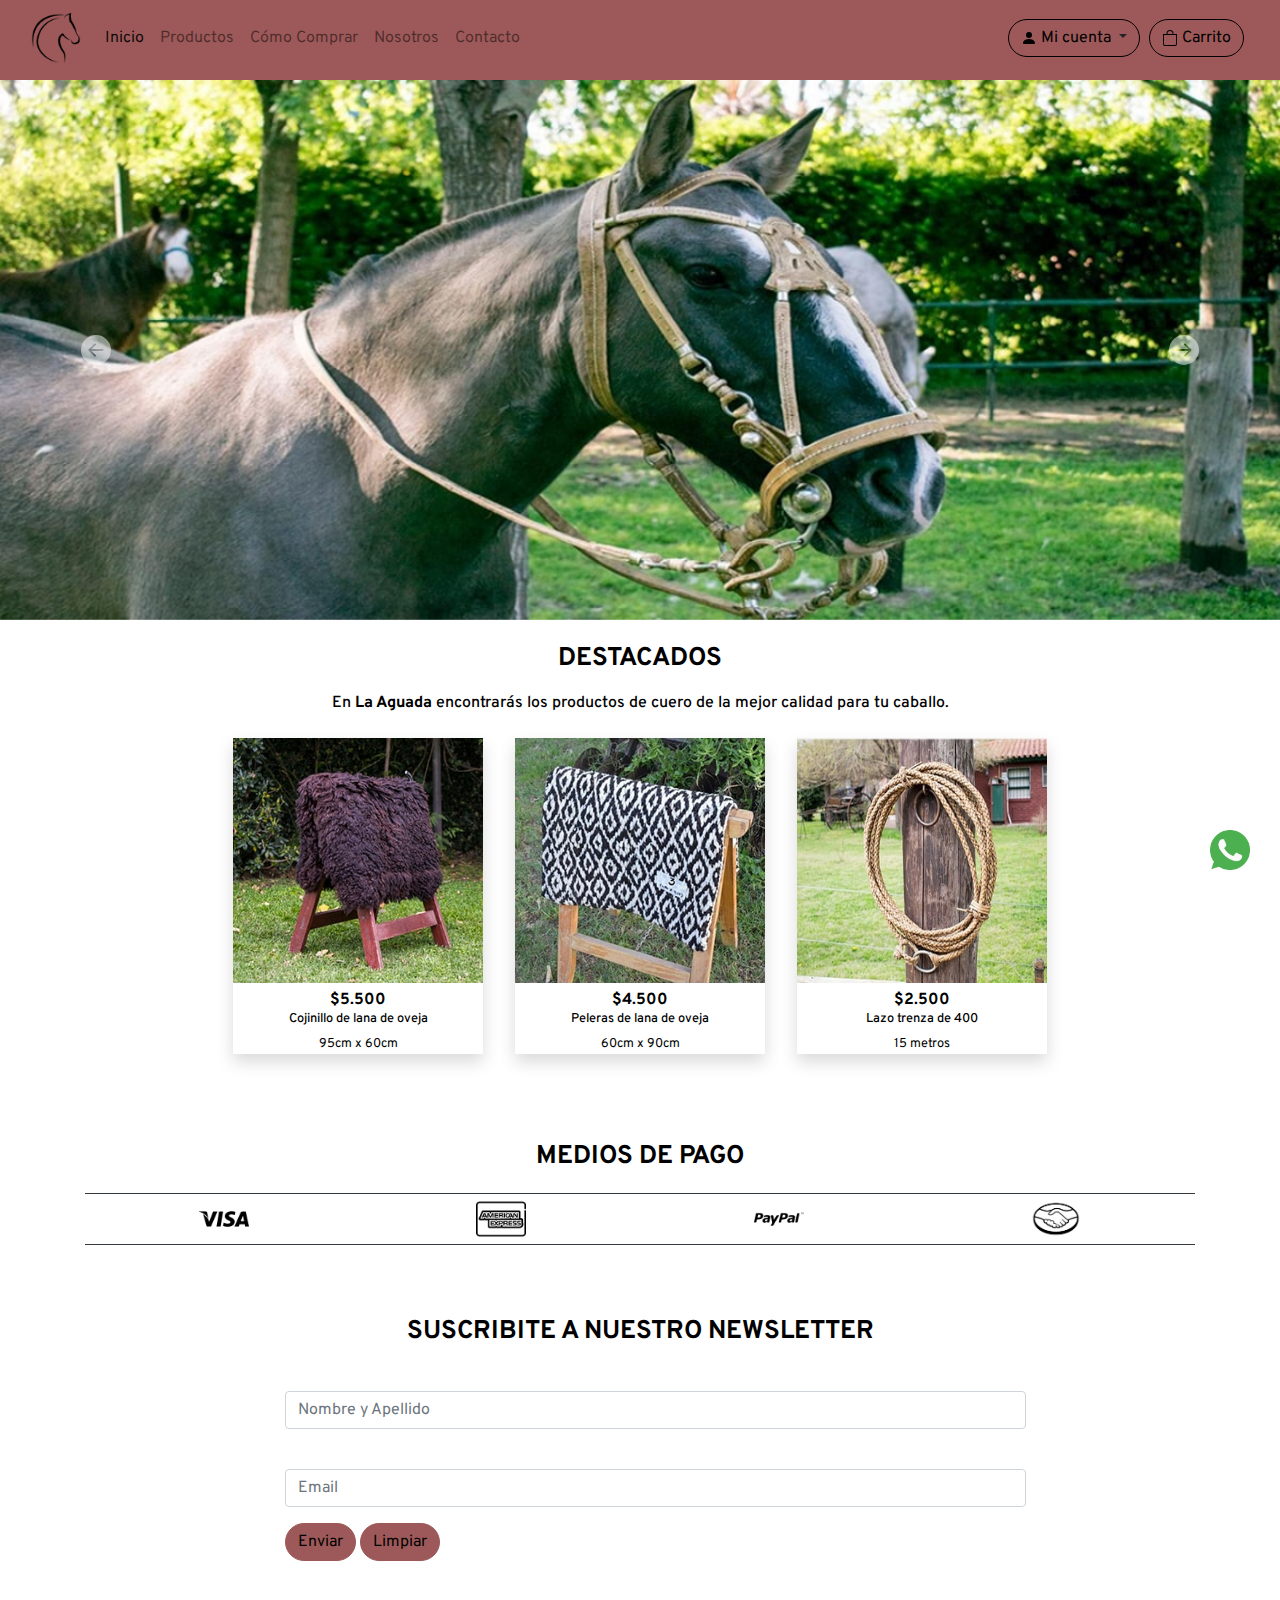
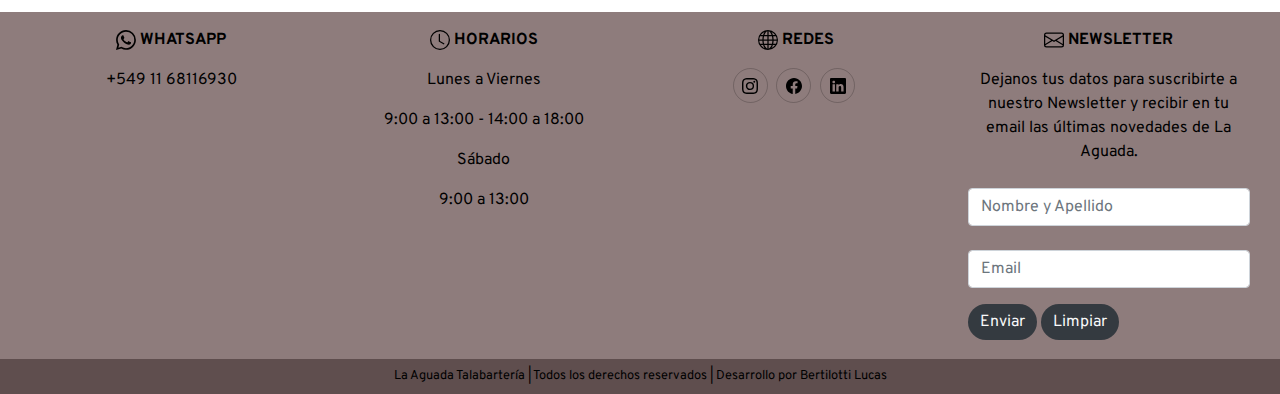
==== commit e7048f42: "arreglo footer y mejora de imagenes carrousel" ====
--- a/index.html
+++ b/index.html
@@ -3,108 +3,105 @@
 <head>
 	<title>La Aguada - Inicio</title>
 	<meta charset="utf-8">
-	<meta name="viewport" content="width=devide-width, initial-scale=1">
+	<meta name="viewport" content="width=device-width, initial-scale=1">
 	<meta name="description" content="La Aguada Talabartería es una empresa familiar dedicada a la venta de productos de campo. Contamos con envíos a todo el páis.">
-	<meta name="keywords" content="talabartería, productos de cuero">
+	<meta name="keywords" content="talabartería, productos de cuero, mates, cuchillos.">
 	<link rel="stylesheet" href="css-scss/animate.min.css"/>
 	<link rel="stylesheet" href="bootstrap/css/bootstrap.min.css">
 	<link rel="stylesheet" href="css-scss/estilos.css" type="text/css">
 </head>
 <body>
-	<header>
-		<div class="container-fluid header">
-			<nav class="navbar navbar-expand-lg navbar-light">
-				<a class="navbar-brand logo" href="index.html"><img src="imagenes/logo.png" alt="Logo"></a>
-				<button class="navbar-toggler" type="button" data-toggle="collapse" data-target="#navbarNavAltMarkup" aria-controls="navbarNavAltMarkup" aria-expanded="false" aria-label="Toggle navigation">
-					<span class="navbar-toggler-icon"></span>
-				</button>
-				<div class="collapse navbar-collapse" id="navbarNavAltMarkup">
-					<div class="navbar-nav">
-						<a class="nav-link active" href="index.html">Inicio </a>
-						<a class="nav-link" href="producto.html">Productos</a>
-						<a class="nav-link" href="comocomprar.html">Cómo Comprar</a>
-						<a class="nav-link" href="nosotros.html">Nosotros</a>
-						<a class="nav-link" href="contacto.html">Contacto</a>
-					</div>
-					<div class="contenedorBotonesHeader">
-						<span class="dropdown">
-							<button class="botonesHeader btn rounded-pill dropdown-toggle my-1" type="button" id="dropdownMenuButton" data-toggle="dropdown" aria-haspopup="true" aria-expanded="false">
-								<a href="#"><i class="bi bi-person-fill"></i><img src="imagenes/person-fill.svg" alt="Botón para ingresar a tú cuenta"> Mi cuenta</a>
+	<div class="container-fluid header">
+		<nav class="navbar navbar-expand-lg navbar-light">
+			<a class="navbar-brand logo" href="index.html"><img src="imagenes/logo.png" alt="Logo"></a>
+			<button class="navbar-toggler" type="button" data-toggle="collapse" data-target="#navbarNavAltMarkup" aria-controls="navbarNavAltMarkup" aria-expanded="false" aria-label="Toggle navigation">
+				<span class="navbar-toggler-icon"></span>
+			</button>
+			<div class="collapse navbar-collapse" id="navbarNavAltMarkup">
+				<div class="navbar-nav">
+					<a class="nav-link active" href="index.html">Inicio </a>
+					<a class="nav-link" href="producto.html">Productos</a>
+					<a class="nav-link" href="comocomprar.html">Cómo Comprar</a>
+					<a class="nav-link" href="nosotros.html">Nosotros</a>
+					<a class="nav-link" href="contacto.html">Contacto</a>
+				</div>
+				<div class="contenedorBotonesHeader">
+					<span class="dropdown">
+						<button class="botonesHeader btn rounded-pill dropdown-toggle my-1" type="button" id="dropdownMenuButton" data-toggle="dropdown" aria-haspopup="true" aria-expanded="false">
+							<a href="#"><i class="bi bi-person-fill"></i><img src="imagenes/person-fill.svg" alt="Botón para ingresar a tú cuenta"> Mi cuenta</a>
+						</button>
+						<div class="dropdown-menu" aria-labelledby="dropdownMenuButton">
+							<button class="btn" data-toggle="modal" data-target="#headerModal">
+								<a class="dropdown-item boton btn" href="#">Ingresar</a>
+								<a class="dropdown-item boton btn" href="#">Crear cuenta</a>
 							</button>
-							<div class="dropdown-menu" aria-labelledby="dropdownMenuButton">
-								<button class="btn" data-toggle="modal" data-target="#headerModal">
-									<a class="dropdown-item boton btn" href="#">Ingresar</a>
-									<a class="dropdown-item boton btn" href="#">Crear cuenta</a>
-								</button>
-							</div>
-						</span>
-						<span>
-							<button class="botonesHeader btn rounded-pill my-1" data-toggle="modal" data-target="#headerModal">
-								<a href="#"><i class="bi bi-bag"></i><img src="imagenes/bag.svg" alt="Carrito de compras"> Carrito</a>
-							</button>
-						</span>				
-					</div>			
-				</div>
-			</nav>
-		</div>
-	</header>
-	<div id="carouselExampleFade" class="carousel slide carousel-fade" data-ride="carousel">
-		<div class="carousel-inner tamañoCarrousel">
-			<div class="carousel-item active">
-				<img src="imagenes/caballo1-prueba1.jpg" class="d-block w-100" alt="Imagen de un caballo de portada">
-			</div>
-			<div class="carousel-item">
-				<img src="imagenes/caballo4-1.jpg" class="d-block w-100" alt="Imagen de caballos pastando de portada">
-			</div>
-			<div class="carousel-item">
-				<img src="imagenes/caballo8-1.jpg" class="d-block w-100" alt="Imagen de caballos galopando de portada">
-			</div>
-		</div>
-		<a class="carousel-control-prev" href="#carouselExampleFade" role="button" data-slide="prev">
-			<svg xmlns="http://www.w3.org/2000/svg" fill="currentColor" class="bi bi-arrow-left-circle-fill" viewBox="0 0 16 16">
-				<path d="M8 0a8 8 0 1 0 0 16A8 8 0 0 0 8 0zm3.5 7.5a.5.5 0 0 1 0 1H5.707l2.147 2.146a.5.5 0 0 1-.708.708l-3-3a.5.5 0 0 1 0-.708l3-3a.5.5 0 1 1 .708.708L5.707 7.5H11.5z"/>
-			</svg>
-			<span class="sr-only">Previous</span>
-		</a>
-		<a class="carousel-control-next" href="#carouselExampleFade" role="button" data-slide="next">
-			<svg xmlns="http://www.w3.org/2000/svg" fill="currentColor" class="bi bi-arrow-right-circle-fill" viewBox="0 0 16 16">
-				<path d="M8 0a8 8 0 1 1 0 16A8 8 0 0 1 8 0zM4.5 7.5a.5.5 0 0 0 0 1h5.793l-2.147 2.146a.5.5 0 0 0 .708.708l3-3a.5.5 0 0 0 0-.708l-3-3a.5.5 0 1 0-.708.708L10.293 7.5H4.5z"/>
-			</svg>
-			<span class="sr-only">Next</span>
-		</a>
-	</div>
-	<div>
-		<div class="container-fluid">
-			<p class="titulo">DESTACADOS</p>
-			<div class="container d-flex justify-content-center flex-wrap">
-				<div class="contenedorProducto shadow text-center m-3">
-					<a href="producto.html"><img src="productos/cojinillo-negro.jpg" alt="Cojinillo negro"></a>
-					<p><strong>$5.500</strong></p>
-					<p class="descripcionProducto">Cojinillo de lana de oveja natural</p>
-					<p class="descripcionProducto">95cm x 60cm</p>
-				</div>
-				<div class="contenedorProducto shadow text-center m-3">
-					<a href="producto.html"><img src="productos/palera-lana-negro.jpg" alt="Palera de lana de color negro"></a>
-					<p><strong>$4.500</strong></p>
-					<p class="descripcionProducto">Peleras de lana de oveja</p> 
-					<p class="descripcionProducto">60cm x 90cm</p>
-				</div>
-				<div class="contenedorProducto shadow text-center m-3">
-					<a href="producto.html"><img src="productos/lazo-15mts.jpg" alt="Lazo de 3mts de longitud"></a>
-					<p><strong>$2.500</strong></p>
-					<p class="descripcionProducto">Lazo trenza de cuatrocientos</p>
-					<p class="descripcionProducto">15 metros</p>
-				</div>
-			</div>			
-		</div>
+						</div>
+					</span>
+					<span>
+						<button class="botonesHeader btn rounded-pill my-1" data-toggle="modal" data-target="#headerModal">
+							<a href="#"><i class="bi bi-bag"></i><img src="imagenes/bag.svg" alt="Carrito de compras"> Carrito</a>
+						</button>
+					</span>				
+				</div>			
+			</div>
+		</nav>
+	</div>
+	<div class="container-fluid px-0 contenido medidasCarrousel">
+		<div id="carouselExampleFade" class="carousel slide carousel-fade" data-ride="carousel">
+			<div class="carousel-inner">
+				<div class="carousel-item active">
+					<img src="imagenes/caballo-carrousel-desktop.jpg" srcset="imagenes/caballo-carrousel-mobile.jpg 375w, imagenes/caballo-carrousel-tablet.jpg 768w, imagenes/caballo-carrousel-desktop.jpg" class="d-block w-100" alt="Imagen de un caballo de portada">
+				</div>
+				<div class="carousel-item">
+					<img src="imagenes/caballos-pas-carrousel-desktop.jpg" srcset="imagenes/caballos-pas-carrousel-mobile.jpg 375w, imagenes/caballos-pas-carrousel-tablet.jpg 768w, imagenes/caballos-pas-carrousel-desktop.jpg" class="d-block w-100" alt="Imagen de caballos pastando de portada">
+				</div>
+				<div class="carousel-item">
+					<img src="imagenes/caballos-gal-carrousel-desktop.jpg" srcset="imagenes/caballos-gal-carrousel-mobile.jpg 375w, imagenes/caballos-gal-carrousel-tablet.jpg 768w, imagenes/caballos-gal-carrousel-desktop.jpg" class="d-block w-100" alt="Imagen de caballos galopando de portada">
+				</div>
+			</div>
+			<a class="carousel-control-prev" href="#carouselExampleFade" role="button" data-slide="prev">
+				<svg xmlns="http://www.w3.org/2000/svg" fill="currentColor" class="bi bi-arrow-left-circle-fill" viewBox="0 0 16 16">
+					<path d="M8 0a8 8 0 1 0 0 16A8 8 0 0 0 8 0zm3.5 7.5a.5.5 0 0 1 0 1H5.707l2.147 2.146a.5.5 0 0 1-.708.708l-3-3a.5.5 0 0 1 0-.708l3-3a.5.5 0 1 1 .708.708L5.707 7.5H11.5z"/>
+				</svg>
+				<span class="sr-only">Previous</span>
+			</a>
+			<a class="carousel-control-next" href="#carouselExampleFade" role="button" data-slide="next">
+				<svg xmlns="http://www.w3.org/2000/svg" fill="currentColor" class="bi bi-arrow-right-circle-fill" viewBox="0 0 16 16">
+					<path d="M8 0a8 8 0 1 1 0 16A8 8 0 0 1 8 0zM4.5 7.5a.5.5 0 0 0 0 1h5.793l-2.147 2.146a.5.5 0 0 0 .708.708l3-3a.5.5 0 0 0 0-.708l-3-3a.5.5 0 1 0-.708.708L10.293 7.5H4.5z"/>
+				</svg>
+				<span class="sr-only">Next</span>
+			</a>
+		</div>
+	</div>
+	<div class="container">
+		<p class="titulo">DESTACADOS</p>
+		<h1 class="text-center">En <strong>La Aguada</strong> encontrarás los productos de cuero de la mejor calidad para tu caballo.</h1>
+		<div class="d-flex justify-content-center flex-wrap">
+			<div class="contenedorProducto shadow text-center m-3">
+				<a href="producto.html"><img src="productos/cojinillo-negro.jpg" alt="Cojinillo negro"></a>
+				<p><strong>$5.500</strong></p>
+				<h3 class="descripcionProducto">Cojinillo de lana de oveja</h3>
+				<p class="descripcionProducto">95cm x 60cm</p>
+			</div>
+			<div class="contenedorProducto shadow text-center m-3">
+				<a href="producto.html"><img src="productos/palera-lana-negro.jpg" alt="Palera de lana de color negro"></a>
+				<p><strong>$4.500</strong></p>
+				<h3 class="descripcionProducto">Peleras de lana de oveja</h3> 
+				<p class="descripcionProducto">60cm x 90cm</p>
+			</div>
+			<div class="contenedorProducto shadow text-center m-3">
+				<a href="producto.html"><img src="productos/lazo-15mts.jpg" alt="Lazo de 15mts de longitud"></a>
+				<p><strong>$2.500</strong></p>
+				<h3 class="descripcionProducto">Lazo trenza de 400</h3>
+				<p class="descripcionProducto">15 metros</p>
+			</div>
+		</div>			
 	</div>
 	<div class="contenedorWhatsapp">
-		<a href="https://api.whatsapp.com/send?phone=+5491168116930&text=Hola, me gustaría consultarte por..." rel="noopener noreferrer" target="_blank"><img class="botonWhatsapp" src="imagenes/whatsapp.png" alt="Whatsapp"></a>
-	</div>
-	<div class="container-fluid my-5">
-		<div class="container">
-			<p class="titulo">MEDIOS DE PAGO</p>
-		</div>
+		<a href="https://api.whatsapp.com/send?phone=+5491168116930&text=Hola, me gustaría consultarte por..." rel="noopener noreferrer" target="_blank"><img class="botonWhatsapp" src="imagenes/whatsapp.png" alt="Boton de Whatsapp"></a>
+	</div>
+	<div class="container my-5">
+		<p class="titulo">MEDIOS DE PAGO</p>
 		<div class="row mx-auto border border-dark border-left-0 border-right-0">
 			<div class="col-12 col-md-6 col-lg-3">
 				<img class="d-block mx-auto mediosPago" src="imagenes/visa.png" alt="Medio de pago Visa" title="Visa">				
@@ -116,7 +113,7 @@
 				<img class="d-block mx-auto mediosPago" src="imagenes/paypal.png" alt="Medio de pago PayPal" title="PayPal">
 			</div>
 			<div class="col-12 col-md-6 col-lg-3">
-				<img class="d-block mx-auto mediosPago" src="imagenes/meli.png" alt="Medio de pago Mercado Pago" title="Mercado Pago">
+			<img class="d-block mx-auto mediosPago" src="imagenes/meli.png" alt="Medio de pago Mercado Pago" title="Mercado Pago">
 			</div>
 		</div>
 	</div>
@@ -124,8 +121,8 @@
 		<div class="mx-auto">
 			<p class="titulo">SUSCRIBITE A NUESTRO NEWSLETTER</p>
 		</div>
-		<div class="col-10 col-md-10 offset-2">
-			<form>
+		<div class="col-12 col-md-10 offset-md-2 col-lg-10 offset-lg-2">
+			<form action="#" method="POST">
 				<div class="form-group row">
 					<div class="col-sm-10">
 						<label for="NombreApellido"></label>
@@ -138,8 +135,9 @@
 						<input type="email" class="form-control" placeholder="Email" id="inputEmail3">
 					</div>
 				</div>
-				<div class="col-sm-10">
+				<div class="">
 					<button type="button" class="boton btn btn-dark rounded-pill" data-toggle="modal" data-target="#newsletterModal">Enviar</button>
+					<button type="reset" class="boton btn btn-dark rounded-pill">Limpiar</button>
 				</div>
 			</form>
 		</div>
@@ -151,7 +149,7 @@
 				<img src="imagenes/whatsapp.svg" alt="Icono de whatsapp">
 				<strong>WHATSAPP</strong>
 			</p>
-			<p>+549(11) 6811-6930</p>
+			<p>+549 11 68116930</p>
 		</div>
 		<div class="col-12 col-md-3 col-lg-3">
 			<p>
@@ -161,7 +159,8 @@
 			</p>
 			<p>Lunes a Viernes</p>
 			<p>9:00 a 13:00 - 14:00 a 18:00</p>
-			<p>Sábado - 9:00 a 13:00</p>
+			<p>Sábado</p>
+			<p>9:00 a 13:00</p>
 		</div>
 		<div class="col-12 col-md-3 col-lg-3">
 			<p>
@@ -187,8 +186,8 @@
 				<i class="bi bi-envelope"></i><img src="imagenes/email.svg" alt="Icono del email">
 				<strong>NEWSLETTER</strong>
 			</p>
-			<p class="text-left m-0">Dejanos tus datos para suscribirte a nuestro Newsletter y recibir en tu email las últimas novedades de La Aguada.</p>
-			<form>
+			<p class="text-center m-0">Dejanos tus datos para suscribirte a nuestro Newsletter y recibir en tu email las últimas novedades de La Aguada.</p>
+			<form action="#" method="POST">
 				<div class="form-group row my-0 reseteoFormulario">
 					<div class="col-sm-12">
 						<label for="NombreApellido"></label>
@@ -201,8 +200,9 @@
 						<input type="email" class="form-control" placeholder="Email" id="inputEmail3">
 					</div>
 				</div>
-				<div class="col-sm-10 text-left mb-3 reseteoFormulario">
-					<button type="button" class="boton btn btn-dark rounded-pill" data-toggle="modal" data-target="#newsletterModal">Enviar</button>
+				<div class="text-left mb-3 reseteoFormulario">
+					<button type="button" class="boton btn btn-dark rounded-pill bg-dark text-light border-0" data-toggle="modal" data-target="#newsletterModal">Enviar</button>
+					<button type="reset" class="boton btn btn-dark rounded-pill bg-dark text-light border-0">Limpiar</button>
 				</div>
 			</form>
 		</div>
--- a/css-scss/estilos.css
+++ b/css-scss/estilos.css
@@ -55,26 +55,20 @@
   }
 }
 
-.carousel .tamañoCarrousel {
-  margin-top: 80px;
-}
-
-.carousel .tamañoCarrousel img {
+.medidasCarrousel img {
   background-size: cover;
   background-position: center;
   height: 60vh;
 }
 
-.carousel svg {
+.medidasCarrousel svg {
   width: 30px;
   color: #fff;
 }
 
-@media all and (max-width: 1025px) {
+@media only screen and (max-width: 1025px) {
   .tamañoCarrousel img {
     height: 40vh;
-    -o-object-fit: revert;
-       object-fit: revert;
   }
 }
 
@@ -86,7 +80,11 @@
 }
 
 .contenido {
-  padding-top: 80px;
+  margin-top: 80px;
+}
+
+h1 {
+  font-size: 1rem;
 }
 
 .contenedorProducto {
@@ -149,24 +147,15 @@
   color: #fff;
 }
 
-.footer {
-  background-color: #5f4e4e;
-}
-
-.footer p {
-  color: #000;
-  font-size: 0.8rem;
-  margin: 0;
-}
-
 .informacionFooter {
   margin-top: 3rem;
   padding-top: 1rem;
-  background-color: #d07e7e;
+  background-color: #8e7c7c;
 }
 
 .informacionFooter p img {
-  vertical-align: sub;
+  width: 20px;
+  height: 20px;
 }
 
 .informacionFooter .socialMedia {
@@ -190,6 +179,16 @@
   color: #fff;
 }
 
+.footer {
+  background-color: #5f4e4e;
+}
+
+.footer p {
+  color: #000;
+  font-size: 0.8rem;
+  margin: 0;
+}
+
 .galeriaProductos {
   border: none;
   max-width: 230px;
@@ -226,7 +225,7 @@
   outline: none;
   -webkit-box-shadow: none;
           box-shadow: none;
-  border: 1px solid #9d5959;
+  border: 1px solid #000;
 }
 
 .comoComprar .card {
@@ -252,6 +251,18 @@
   height: 450px;
 }
 
+@media only screen and (max-width: 1025px) {
+  .contenedorImagen {
+    background-image: url(../imagenes/presentacion-tablet.jpg);
+  }
+}
+
+@media only screen and (max-width: 500px) {
+  .contenedorImagen {
+    background-image: url(../imagenes/presentacion-mobile.jpg);
+  }
+}
+
 .presentacion p {
   letter-spacing: .5px;
   word-spacing: .5px;
@@ -260,7 +271,7 @@
 .formulario {
   padding: 20px;
   border: 2px solid #000;
-  border-radius: 5%;
+  border-radius: 2rem;
   -webkit-box-align: center;
       -ms-flex-align: center;
           align-items: center;
